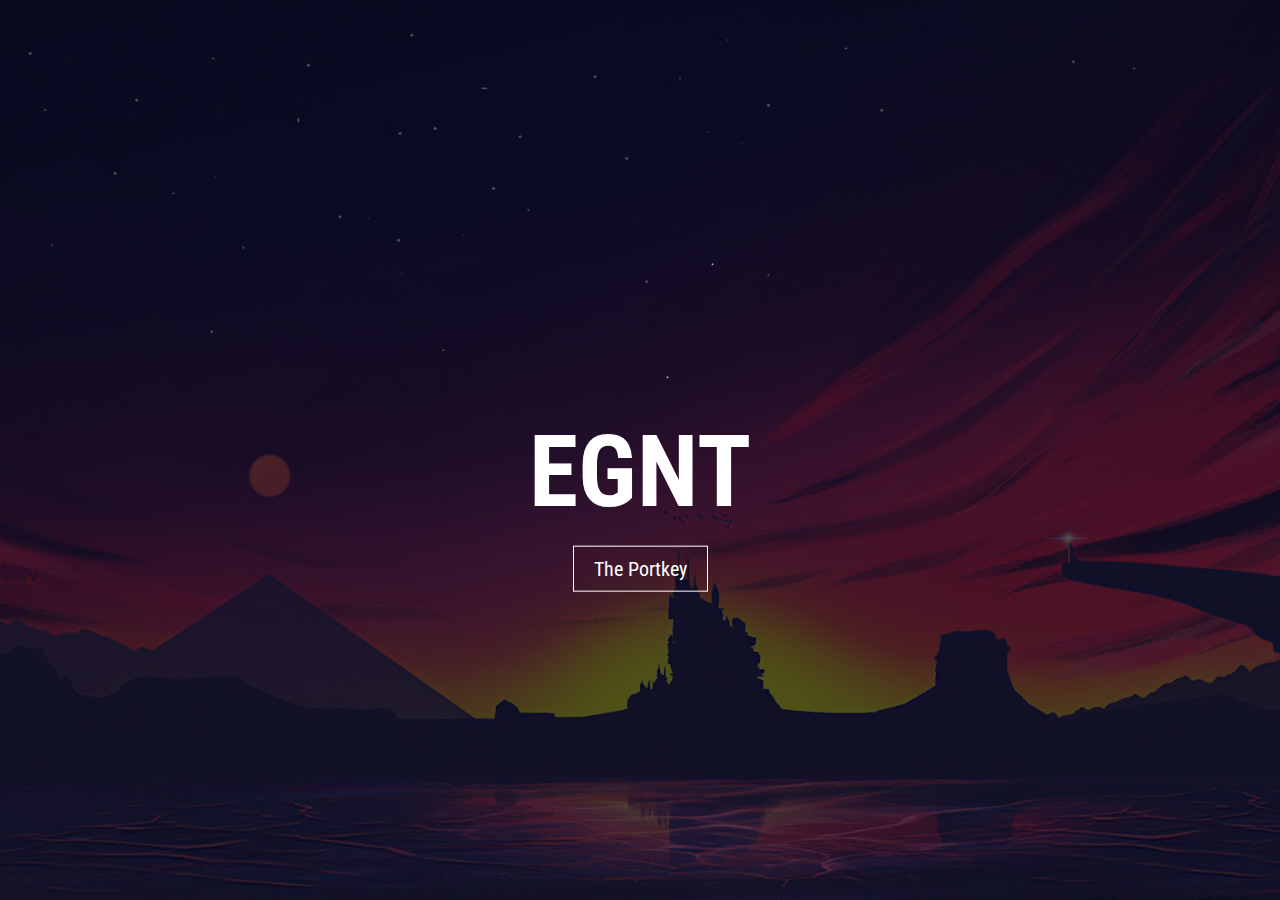
==== index.html @ dbb8391a "first commit" ====
<!DOCTYPE html>
<html>
<head>
	<meta charset="utf-8">
	<meta name="viewport" content="width=device-width, initial-scale=1.0">
	<title>Egnt</title>
	<link rel="stylesheet" type="text/css" href="style.css">
	<link rel="preconnect" href="https://fonts.googleapis.com">
<link rel="preconnect" href="https://fonts.gstatic.com" crossorigin>
<link href="https://fonts.googleapis.com/css2?family=Roboto+Condensed:wght@300;700&display=swap" rel="stylesheet">
</head>
<body>
	<section class="header">
		<div class="homepage">
			<img class="gif_1" src="gif/shootingstar.gif">
			<img class="gif_2" src="gif/shootingstar.gif">
			<h1>EGNT</h1>
			<a href="homepage.html" class="hero_btn">The Portkey</a>
		</div>
		</div>
		

	</section>













</body>
</html>
---- style.css ----
*{
	padding: 0;
	margin: 0;
	font-family: 'Roboto Condensed', sans-serif;
}

.header{
    min-height: 100vh;
	width: 100%;
	background-image: linear-gradient(rgba(4,9,30,0.7),rgba(4,9,30,0.7)),url(images/background.jpg);
	background-position: center;
	background-size: cover;   
	position: relative;

}

.homepage{
	font-size: 50px;
	text-align: center;
	color: #fff;
	position: absolute;
	top: 50%;
	left: 50%;
	transform: translateX(-50%) translateY(-50%);
}


.hero_btn{
	padding: 10px 20px;
	text-align: center;
	border: 1px solid #fff;
	background: none;
	font-size: 20px;
	text-decoration: none;
	color: #fff;

}


.hero_btn:hover{
    transition: 0.8s;
	background-color: rgba( 201, 2, 49, 0.1);

}

.gif_1{
	width: 100px;
}

.gif_2{
	position: absolute;
	bottom: 300px;
	width: 100px;
	-webkit-transform: scaleX(-1);
    transform: scaleX(-1);
}
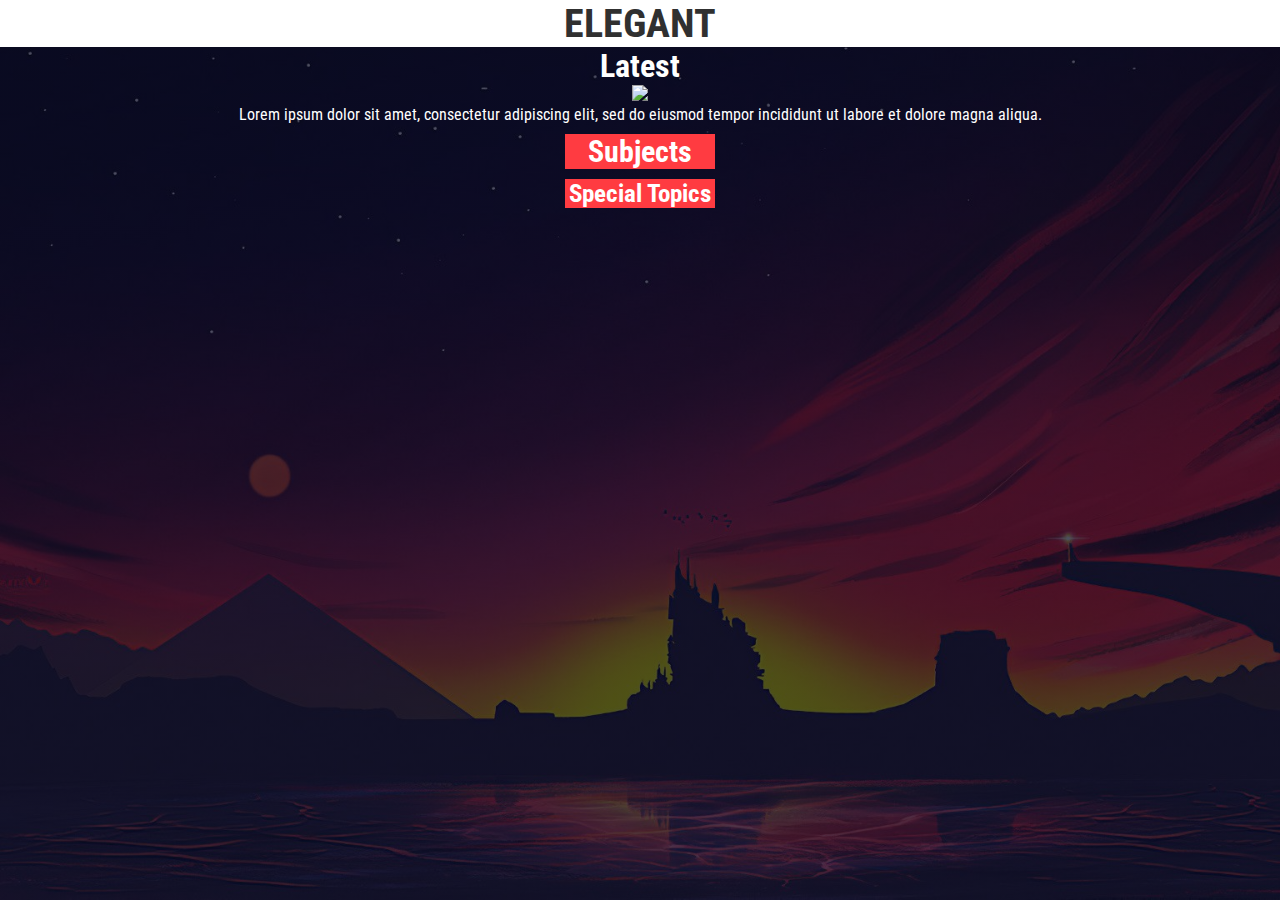
==== commit c3ff77b0: "first commit" ====
--- a/index.html
+++ b/index.html
@@ -2,37 +2,38 @@
 <html>
 <head>
 	<meta charset="utf-8">
+	<link rel="stylesheet" type="text/css" href="index.css">
+	<link rel="preconnect" href="https://fonts.googleapis.com">
+    <link rel="preconnect" href="https://fonts.gstatic.com" crossorigin>
+    <link href="https://fonts.googleapis.com/css2?family=Roboto+Condensed:wght@300;400;700&display=swap" rel="stylesheet">
 	<meta name="viewport" content="width=device-width, initial-scale=1.0">
-	<title>Egnt</title>
-	<link rel="stylesheet" type="text/css" href="style.css">
-	<link rel="preconnect" href="https://fonts.googleapis.com">
-<link rel="preconnect" href="https://fonts.gstatic.com" crossorigin>
-<link href="https://fonts.googleapis.com/css2?family=Roboto+Condensed:wght@300;700&display=swap" rel="stylesheet">
+	<title>Elegant</title>
 </head>
 <body>
-	<section class="header">
-		<div class="homepage">
-			<img class="gif_1" src="gif/shootingstar.gif">
-			<img class="gif_2" src="gif/shootingstar.gif">
-			<h1>EGNT</h1>
-			<a href="homepage.html" class="hero_btn">The Portkey</a>
+	<section class="main">
+		<div class="title">
+			<h1>ELEGANT</h1>
 		</div>
+		<div class="mid">
+			<h1>Latest</h1>
+			<a href="#">
+			<img class="latest" src="images\latest.jpg">
+		</a>
+			<p>Lorem ipsum dolor sit amet, consectetur adipiscing elit, sed do eiusmod tempor incididunt ut labore et dolore magna aliqua.</p>
 		</div>
+		<div class="bottom1">
+			<a href="#">
+			<h1>Subjects</h1>
+		</a>
+		</div>
+		<div class="bottom2">
+			<a href="#">
+			<h1>Special Topics</h1>
+		</a>
+		</div>
+
 		
-
 	</section>
-
-
-
-
-
-
-
-
-
-
-
-
 
 </body>
 </html>--- a/index.css
+++ b/index.css
@@ -0,0 +1,51 @@
+*{
+	margin: 0;
+	padding: 0;
+	text-decoration: none;
+	font-family: 'Roboto Condensed', sans-serif;
+}
+
+.main{
+	min-height: 100vh;
+	width: 100%;
+	background-image: linear-gradient(rgba(4,9,30,0.7),rgba(4,9,30,0.7)),url(images/background.jpg);
+	background-position: center;
+	background-size: cover;
+	position: relative;
+}
+
+.title h1{
+	text-align: center;
+	font-size: 40px;
+	color: #303030;
+	background: #fff;
+}
+
+.mid{
+	text-align: center;
+	color: #fff;
+}
+.latest{
+	width: 100%;
+}
+.bottom1 h1{
+	text-align: center;
+	color: #fff;
+	font-size: 30px;
+	background: #ff3b41;
+	width: 150px;
+	margin: auto;
+	margin-top: 10px;
+
+}
+
+.bottom2 h1{
+	text-align: center;
+	color: #fff;
+	font-size: 25px;
+	background: #ff3b41;
+	width: 150px;
+	margin: auto;
+	margin-top: 10px;
+
+}